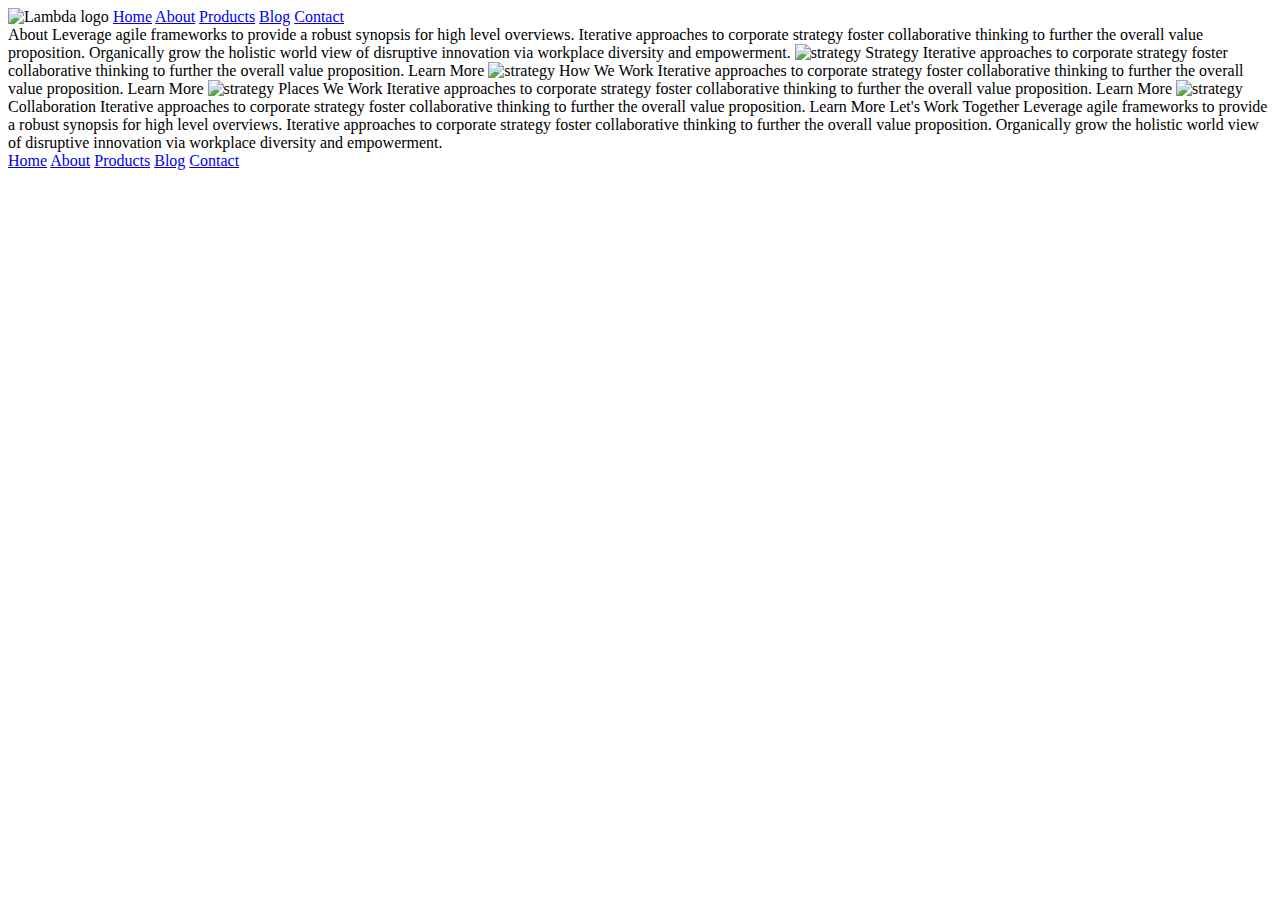
==== about.html @ ad834cac "added html for the navigation menu and lambda logo" ====
<!doctype html>

<html lang="en">
<head>
  <meta charset="utf-8">

  <title>Sprint Challenge - About</title>

  <link href="https://fonts.googleapis.com/css?family=Roboto|Rubik" rel="stylesheet">
  <link rel="stylesheet" href="css/index.css">

</head>

<body>
    <nav>
        <img src="img/lambda-black.png" alt="Lambda logo">
        <a href="index.html">Home</a>
        <a href="about.html">About</a>
        <a href="#">Products</a>
        <a href="#">Blog</a>
        <a href="#">Contact</a>
    </nav>

    <div class="container about-page">
     
    About

    Leverage agile frameworks to provide a robust synopsis for high level overviews. Iterative approaches to corporate strategy foster collaborative thinking to further the overall value proposition. Organically grow the holistic world view of disruptive innovation via workplace diversity and empowerment.


    <img src="img/about-plan.png" alt="strategy">
    
    Strategy
    
    Iterative approaches to corporate strategy foster collaborative thinking to further the overall value proposition.

    Learn More



    <img src="img/about-working.png" alt="strategy">
    
    How We Work
    
    Iterative approaches to corporate strategy foster collaborative thinking to further the overall value proposition.

    Learn More



    <img src="img/about-office.png" alt="strategy">
    
    Places We Work

    Iterative approaches to corporate strategy foster collaborative thinking to further the overall value proposition.

    Learn More

    <img src="img/about-meeting.png" alt="strategy">
    
    Collaboration
    
    Iterative approaches to corporate strategy foster collaborative thinking to further the overall value proposition.

    Learn More

    Let's Work Together

    Leverage agile frameworks to provide a robust synopsis for high level overviews. Iterative approaches to corporate strategy foster collaborative thinking to further the overall value proposition. Organically grow the holistic world view of disruptive innovation via workplace diversity and empowerment.
        
      <footer>
        <nav>
          <a href="index.html">Home</a>
          <a href="#">About</a>
          <a href="#">Products</a>
          <a href="#">Blog</a>
          <a href="#">Contact</a>
        </nav>
      </footer>
    </div><!-- container -->        
</body>
</html>
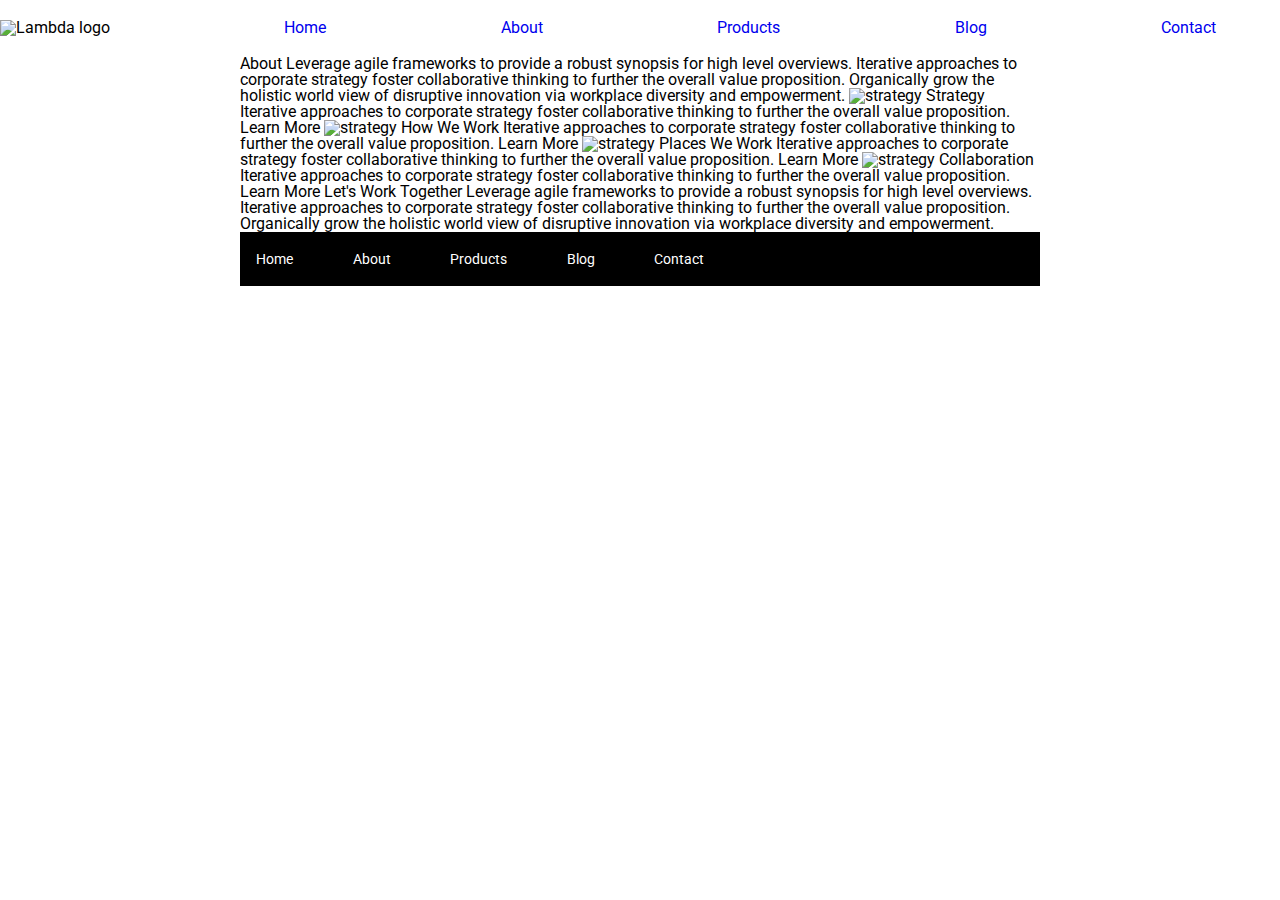
==== commit c066a427: "updated navigation css to look like the image. Also transferred the information over the about.html " ====
--- a/about.html
+++ b/about.html
@@ -12,9 +12,9 @@
 </head>
 
 <body>
-    <nav>
+    <nav class="nav">
         <img src="img/lambda-black.png" alt="Lambda logo">
-        <a href="index.html">Home</a>
+        <a href="#">Home</a>
         <a href="about.html">About</a>
         <a href="#">Products</a>
         <a href="#">Blog</a>
--- a/css/index.css
+++ b/css/index.css
@@ -0,0 +1,212 @@
+/* http://meyerweb.com/eric/tools/css/reset/ 
+   v2.0 | 20110126
+   License: none (public domain)
+*/
+
+html, body, div, span, applet, object, iframe,
+h1, h2, h3, h4, h5, h6, p, blockquote, pre,
+a, abbr, acronym, address, big, cite, code,
+del, dfn, em, img, ins, kbd, q, s, samp,
+small, strike, strong, sub, sup, tt, var,
+b, u, i, center,
+dl, dt, dd, ol, ul, li,
+fieldset, form, label, legend,
+table, caption, tbody, tfoot, thead, tr, th, td,
+article, aside, canvas, details, embed, 
+figure, figcaption, footer, header, hgroup, 
+menu, nav, output, ruby, section, summary,
+time, mark, audio, video {
+	margin: 0;
+	padding: 0;
+	border: 0;
+	font-size: 100%;
+	font: inherit;
+	vertical-align: baseline;
+}
+/* HTML5 display-role reset for older browsers */
+article, aside, details, figcaption, figure, 
+footer, header, hgroup, menu, nav, section {
+	display: block;
+}
+body {
+	line-height: 1;
+}
+ol, ul {
+	list-style: none;
+}
+blockquote, q {
+	quotes: none;
+}
+blockquote:before, blockquote:after,
+q:before, q:after {
+	content: '';
+	content: none;
+}
+table {
+	border-collapse: collapse;
+	border-spacing: 0;
+}
+
+* {
+    box-sizing: border-box;
+}
+
+html, body {
+    height: 100%;
+    font-family: 'Roboto', sans-serif;
+}
+
+h1, h2, h3, h4, h5 {
+    font-size: 18px;
+    margin-bottom: 15px;
+    font-family: 'Rubik', sans-serif;
+}
+
+p {
+    line-height: 1.4;
+}
+
+.container {
+    width: 800px;
+    margin: 0 auto;
+}
+
+.nav {
+    width: 100%;
+    padding: 20px 0;
+    padding-right: 5%;
+    display: flex;
+    align-items: baseline;
+    justify-content: space-between;
+}
+
+.nav a {
+    text-decoration: none;
+}
+
+.top-content {
+    display: flex;
+    flex-wrap: wrap;
+    justify-content: space-evenly;
+    margin-bottom: 20px;
+    border-bottom: 1px dashed black;
+}
+
+.top-content .text-container {
+    width: 48%;
+    padding: 0 1%;
+    padding-bottom: 20px;  
+}
+
+.header-img {
+    margin: 2% 0;
+    align-items: center;
+}
+
+.middle-content {
+    margin-bottom: 20px;
+    border-bottom: 1px dashed black;
+}
+
+.middle-content h2 {
+    padding: 0 2%;
+    margin-bottom: 0;
+}
+
+.middle-content .boxes {
+    display: flex;
+    flex-wrap: wrap;
+    justify-content: space-evenly;
+}
+
+.middle-content .boxes .box1,
+.box2,
+.box3,
+.box4,
+.box5,
+.box6,
+.box7,
+.box8,
+.box9,
+.box10{
+    width: 12.5%;
+    height: 100px;
+    margin: 20px 2.5%;
+    color: white;
+    display: flex;
+    align-items: center;
+    justify-content: center;
+}
+
+.box1 {
+    background: teal;
+}
+
+.box2 {
+    background: gold;
+}
+
+.box3 {
+    background: cadetblue;
+}
+
+.box4 {
+    background: coral;
+}
+
+.box5 {
+    background: crimson;
+}
+
+.box6 {
+    background: forestgreen;
+}
+
+.box7 {
+    background: darkorchid;
+}
+
+.box8 {
+    background: hotpink;
+}
+
+.box9 {
+    background: indigo;
+}
+
+.box10 {
+    background: dodgerblue;
+}
+
+.bottom-content {
+    display: flex;
+    margin: 0 2% 20px;
+    justify-content: space-around;
+}
+
+.bottom-content .text-container {
+    padding-right: 4%;
+}
+
+.bottom-content .text-container:last-child {
+    padding-right: 0;
+}
+
+footer {
+    width: 100%;
+    background: black;
+}
+
+footer nav {
+    width: 60%;
+    display: flex;
+    justify-content: space-between;
+    align-items: center;
+    padding: 20px 2%;
+    font-size: 14px;
+}
+
+footer nav a {
+    color: white;
+    text-decoration: none;
+}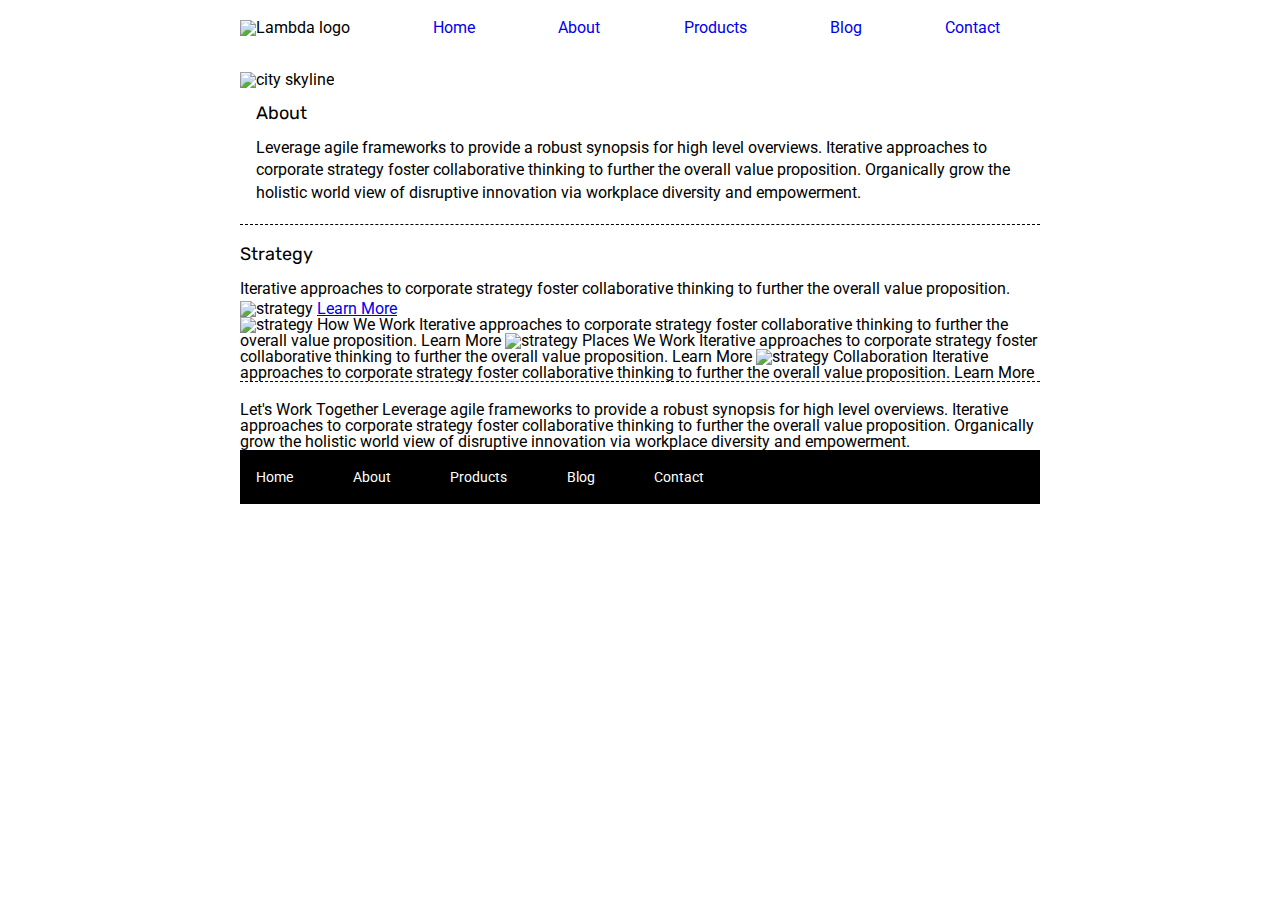
==== commit eaacf3c7: "updated about page top section" ====
--- a/about.html
+++ b/about.html
@@ -12,71 +12,85 @@
 </head>
 
 <body>
-    <nav class="nav">
+    
+
+    <div class="container about-page">
+      <nav class="nav">
         <img src="img/lambda-black.png" alt="Lambda logo">
-        <a href="#">Home</a>
+        <a href="index.html">Home</a>
         <a href="about.html">About</a>
         <a href="#">Products</a>
         <a href="#">Blog</a>
         <a href="#">Contact</a>
-    </nav>
+      </nav>
+      <div class="header-img">
+        <img src="img/jumbo-about.png" alt="city skyline">
+      </div>
+      <section class="top-section">
+        <div class="text-content">
+            <h1>About</h1>
 
-    <div class="container about-page">
-     
-    About
+            <p>Leverage agile frameworks to provide a robust synopsis for high level overviews. Iterative approaches to corporate strategy foster collaborative thinking to further the overall value proposition. Organically grow the holistic world view of disruptive innovation via workplace diversity and empowerment.</p>
+        </div>
+      </section>
+      
 
-    Leverage agile frameworks to provide a robust synopsis for high level overviews. Iterative approaches to corporate strategy foster collaborative thinking to further the overall value proposition. Organically grow the holistic world view of disruptive innovation via workplace diversity and empowerment.
+      <section class="middle-content">
+        <div class="info-box">
+          <h1>Strategy</h1>
 
+          <p>Iterative approaches to corporate strategy foster collaborative thinking to further the overall value proposition.</p>
+                
 
-    <img src="img/about-plan.png" alt="strategy">
-    
-    Strategy
-    
-    Iterative approaches to corporate strategy foster collaborative thinking to further the overall value proposition.
+          <img src="img/about-plan.png" alt="strategy">
+              
 
-    Learn More
+          <a href="#">Learn More</a>
+        </div>
+        
+        <div class="info-box">
+
+        </div>
+
+        <img src="img/about-working.png" alt="strategy">
+      
+        How We Work
+      
+        Iterative approaches to corporate strategy foster collaborative thinking to further the overall value proposition.
+
+        Learn More
 
 
 
-    <img src="img/about-working.png" alt="strategy">
-    
-    How We Work
-    
-    Iterative approaches to corporate strategy foster collaborative thinking to further the overall value proposition.
+        <img src="img/about-office.png" alt="strategy">
+      
+        Places We Work
 
-    Learn More
+        Iterative approaches to corporate strategy foster collaborative thinking to further the overall value proposition.
 
+        Learn More
 
+        <img src="img/about-meeting.png" alt="strategy">
+      
+        Collaboration
+      
+        Iterative approaches to corporate strategy foster collaborative thinking to further the overall value proposition.
 
-    <img src="img/about-office.png" alt="strategy">
-    
-    Places We Work
+        Learn More
+      </section>
+      Let's Work Together
 
-    Iterative approaches to corporate strategy foster collaborative thinking to further the overall value proposition.
-
-    Learn More
-
-    <img src="img/about-meeting.png" alt="strategy">
-    
-    Collaboration
-    
-    Iterative approaches to corporate strategy foster collaborative thinking to further the overall value proposition.
-
-    Learn More
-
-    Let's Work Together
-
-    Leverage agile frameworks to provide a robust synopsis for high level overviews. Iterative approaches to corporate strategy foster collaborative thinking to further the overall value proposition. Organically grow the holistic world view of disruptive innovation via workplace diversity and empowerment.
-        
-      <footer>
-        <nav>
-          <a href="index.html">Home</a>
-          <a href="#">About</a>
-          <a href="#">Products</a>
-          <a href="#">Blog</a>
-          <a href="#">Contact</a>
-        </nav>
-      </footer>
+      Leverage agile frameworks to provide a robust synopsis for high level overviews. Iterative approaches to corporate strategy foster collaborative thinking to further the overall value proposition. Organically grow the holistic world view of disruptive innovation via workplace diversity and empowerment.
+          
+        <footer>
+          <nav>
+            <a href="index.html">Home</a>
+            <a href="#">About</a>
+            <a href="#">Products</a>
+            <a href="#">Blog</a>
+            <a href="#">Contact</a>
+          </nav>
+        </footer>
     </div><!-- container -->        
 </body>
 </html>--- a/css/index.css
+++ b/css/index.css
@@ -209,4 +209,19 @@
 footer nav a {
     color: white;
     text-decoration: none;
+}
+
+/* About Page CSS*/
+
+.top-section {
+    width: 100%;
+    padding: 0 1%;
+    margin-bottom: 20px;
+    border-bottom: 1px dashed black;
+    justify-content: space-around;
+}
+
+.text-content{
+    padding: 0 1%;
+    padding-bottom: 20px;
 }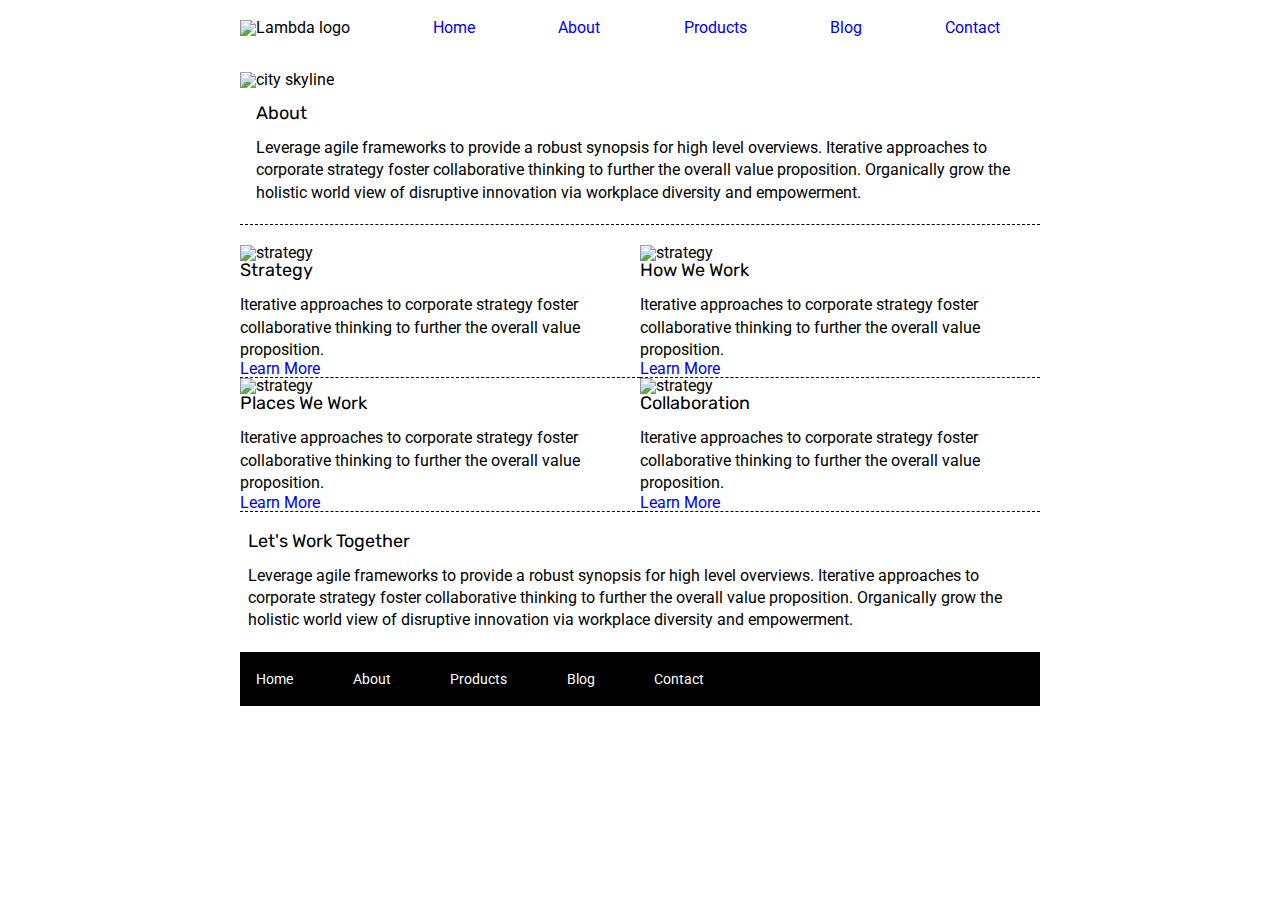
==== commit d1fbf865: "updated the middle section layout with css" ====
--- a/about.html
+++ b/about.html
@@ -35,52 +35,53 @@
       </section>
       
 
-      <section class="middle-content">
+      <section class="middle-section">
         <div class="info-box">
+          <img src="img/about-plan.png" alt="strategy">
+          
           <h1>Strategy</h1>
 
-          <p>Iterative approaches to corporate strategy foster collaborative thinking to further the overall value proposition.</p>
-                
-
-          <img src="img/about-plan.png" alt="strategy">
-              
+          <p>Iterative approaches to corporate strategy foster collaborative thinking to further the overall value proposition.</p>              
 
           <a href="#">Learn More</a>
         </div>
         
         <div class="info-box">
+          <img src="img/about-working.png" alt="strategy">
+          
+          <h1>How We Work</h1>
 
+          <p>Iterative approaches to corporate strategy foster collaborative thinking to further the overall value proposition.</p>
+          
+          <a href="#">Learn More</a>
+        </div>   
+         
+        <div class="info-box">
+          <img src="img/about-office.png" alt="strategy">
+          
+          <h1>Places We Work</h1>
+
+          <p>Iterative approaches to corporate strategy foster collaborative thinking to further the overall value proposition.</p>
+        
+          <a href="#">Learn More</a>
+        </div>      
+
+        <div class="info-box">
+          <img src="img/about-meeting.png" alt="strategy">
+
+          <h1>Collaboration</h1>
+
+          <p>Iterative approaches to corporate strategy foster collaborative thinking to further the overall value proposition.</p>
+
+          <a href="#">Learn More</a>
         </div>
+      </section>
 
-        <img src="img/about-working.png" alt="strategy">
-      
-        How We Work
-      
-        Iterative approaches to corporate strategy foster collaborative thinking to further the overall value proposition.
+      <section class="bottom-section">
+        <h1>Let's Work Together</h1>
 
-        Learn More
-
-
-
-        <img src="img/about-office.png" alt="strategy">
-      
-        Places We Work
-
-        Iterative approaches to corporate strategy foster collaborative thinking to further the overall value proposition.
-
-        Learn More
-
-        <img src="img/about-meeting.png" alt="strategy">
-      
-        Collaboration
-      
-        Iterative approaches to corporate strategy foster collaborative thinking to further the overall value proposition.
-
-        Learn More
+        <p>Leverage agile frameworks to provide a robust synopsis for high level overviews. Iterative approaches to corporate strategy foster collaborative thinking to further the overall value proposition. Organically grow the holistic world view of disruptive innovation via workplace diversity and empowerment.</p>
       </section>
-      Let's Work Together
-
-      Leverage agile frameworks to provide a robust synopsis for high level overviews. Iterative approaches to corporate strategy foster collaborative thinking to further the overall value proposition. Organically grow the holistic world view of disruptive innovation via workplace diversity and empowerment.
           
         <footer>
           <nav>
--- a/css/index.css
+++ b/css/index.css
@@ -224,4 +224,38 @@
 .text-content{
     padding: 0 1%;
     padding-bottom: 20px;
+}
+
+.middle-section {
+    width: 100%;
+    margin-bottom: 20px;
+    display: flex;
+    flex-wrap: wrap;
+}
+
+.info-box {
+    width: 50%;
+    border-bottom: 1px dashed black;
+}
+
+.info-box a{
+    text-decoration: none;
+}
+
+.middle-section h2 {
+    padding: 0 2%;
+    margin-bottom: 0;
+}
+
+.middle-section .boxes {
+    display: flex;
+    flex-wrap: wrap;
+    justify-content: space-evenly;
+}
+
+.bottom-section {
+    width: 100%;
+    padding: 0 1%;
+    margin-bottom: 20px;
+    justify-content: space-around;
 }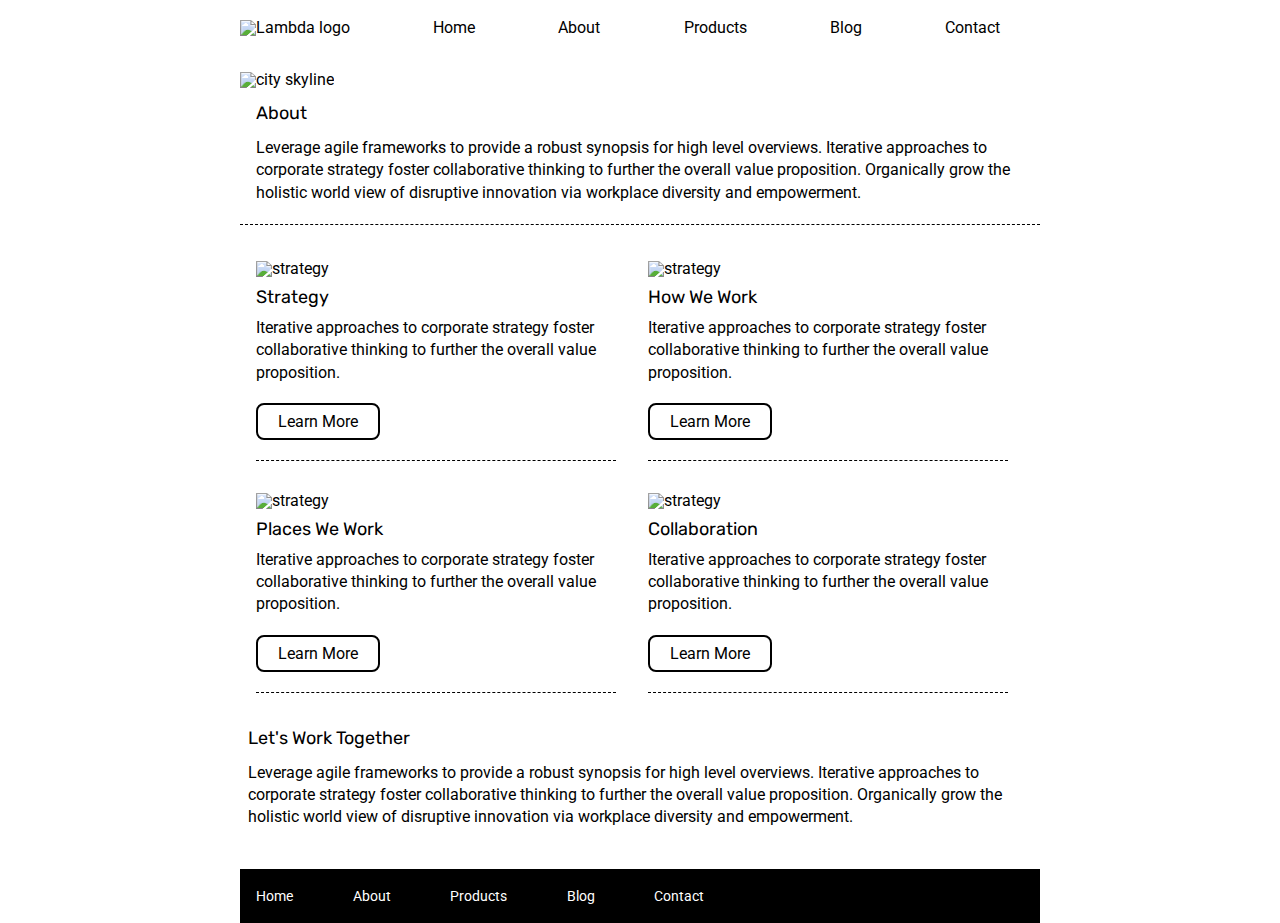
==== commit 1ccf618f: "updated navigation links and created a blank contact page" ====
--- a/about.html
+++ b/about.html
@@ -21,7 +21,7 @@
         <a href="about.html">About</a>
         <a href="#">Products</a>
         <a href="#">Blog</a>
-        <a href="#">Contact</a>
+        <a href="contact.html">Contact</a>
       </nav>
       <div class="header-img">
         <img src="img/jumbo-about.png" alt="city skyline">
@@ -86,10 +86,10 @@
         <footer>
           <nav>
             <a href="index.html">Home</a>
-            <a href="#">About</a>
+            <a href="about.html">About</a>
             <a href="#">Products</a>
             <a href="#">Blog</a>
-            <a href="#">Contact</a>
+            <a href="contact.html">Contact</a>
           </nav>
         </footer>
     </div><!-- container -->        
--- a/css/index.css
+++ b/css/index.css
@@ -81,6 +81,7 @@
 }
 
 .nav a {
+    color: black;
     text-decoration: none;
 }
 
@@ -234,19 +235,39 @@
 }
 
 .info-box {
-    width: 50%;
-    border-bottom: 1px dashed black;
+    width: 45%;
+    margin: 2%;
+    padding-bottom: 30px;
+    border-bottom: 1px dashed black;
+}
+.info-box p {
+    padding-bottom: 30px; 
 }
 
 .info-box a{
+    color: black;
     text-decoration: none;
 }
 
-.middle-section h2 {
-    padding: 0 2%;
+.middle-section h1 {
+    padding: 3% 0;
     margin-bottom: 0;
 }
 
+.middle-section a{
+    margin: 5% 0;
+    width: 30%;
+    padding: 7px 20px;
+    text-align: center;
+    border: 2px solid black;
+    border-radius: 8px;
+}
+
+.middle-section a:hover {
+    background: black;
+    color: white;
+}
+
 .middle-section .boxes {
     display: flex;
     flex-wrap: wrap;
@@ -256,6 +277,6 @@
 .bottom-section {
     width: 100%;
     padding: 0 1%;
-    margin-bottom: 20px;
+    margin-bottom: 40px;
     justify-content: space-around;
 }